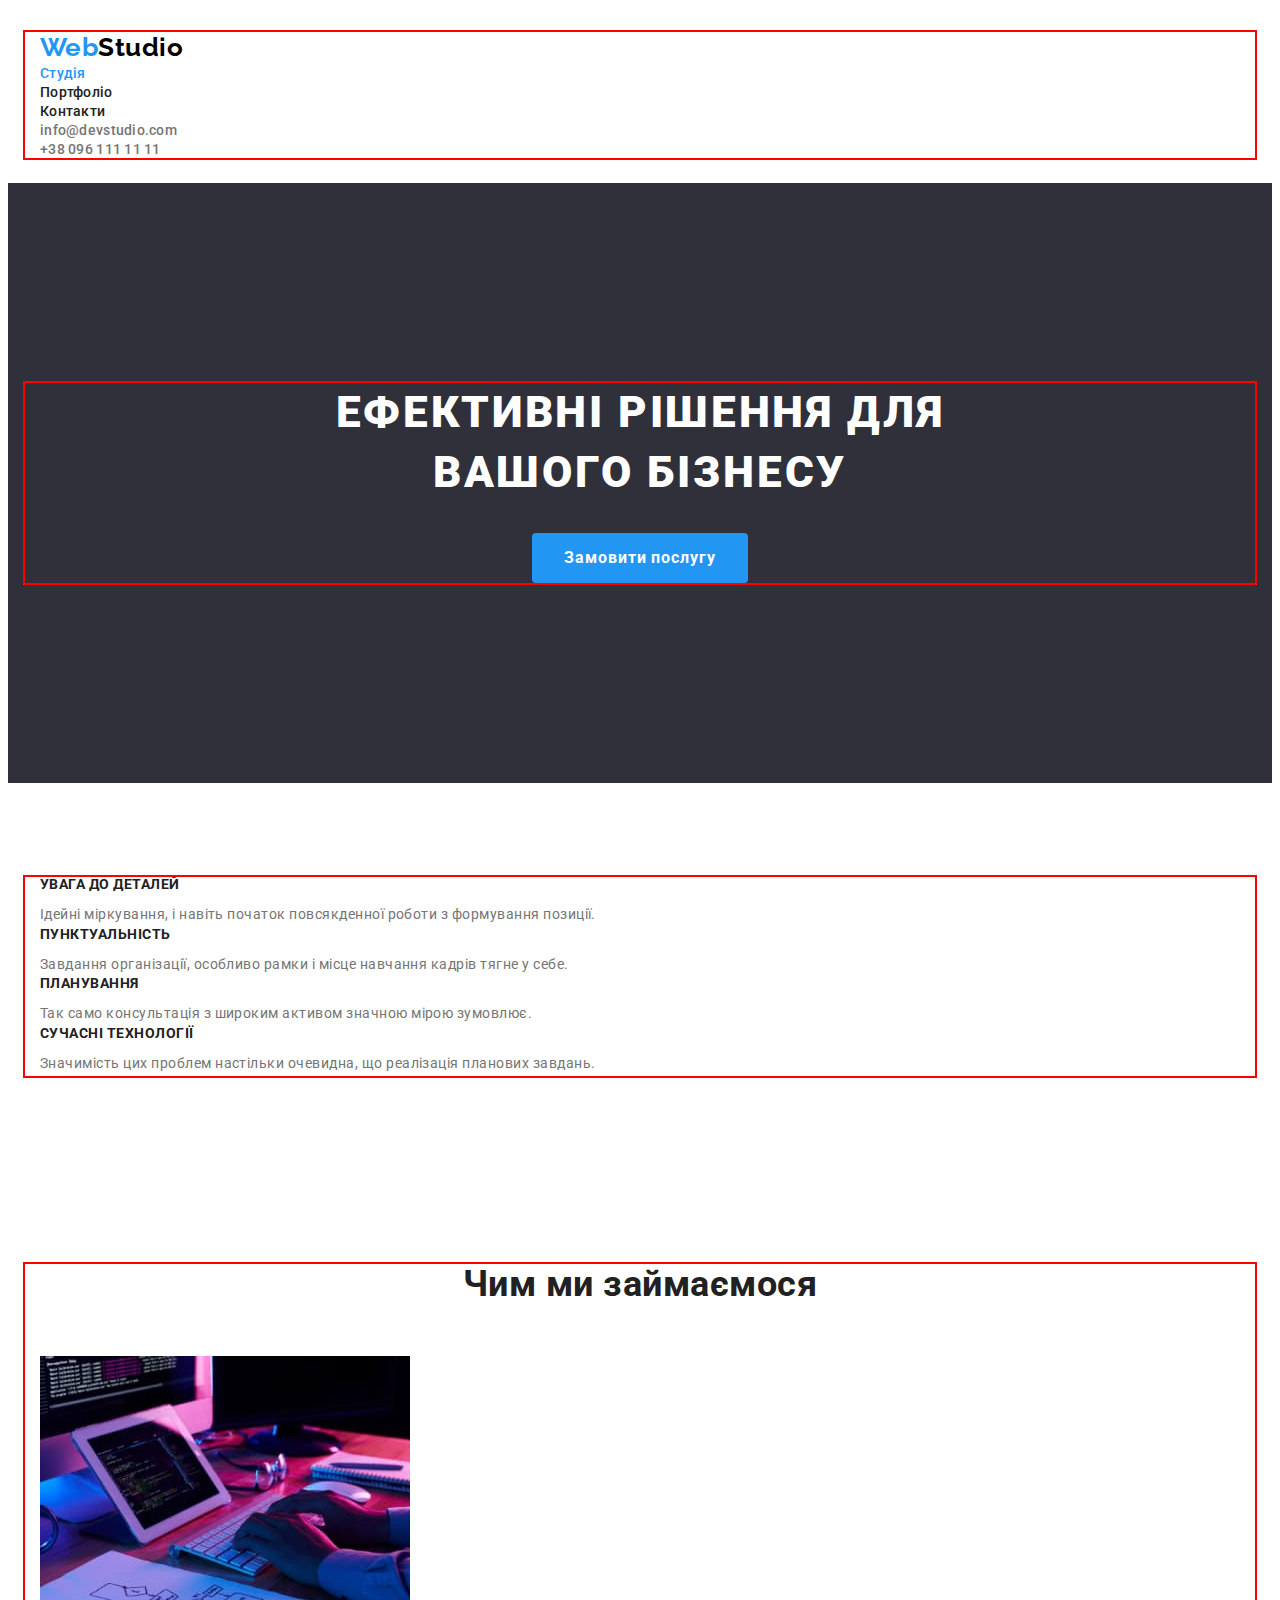
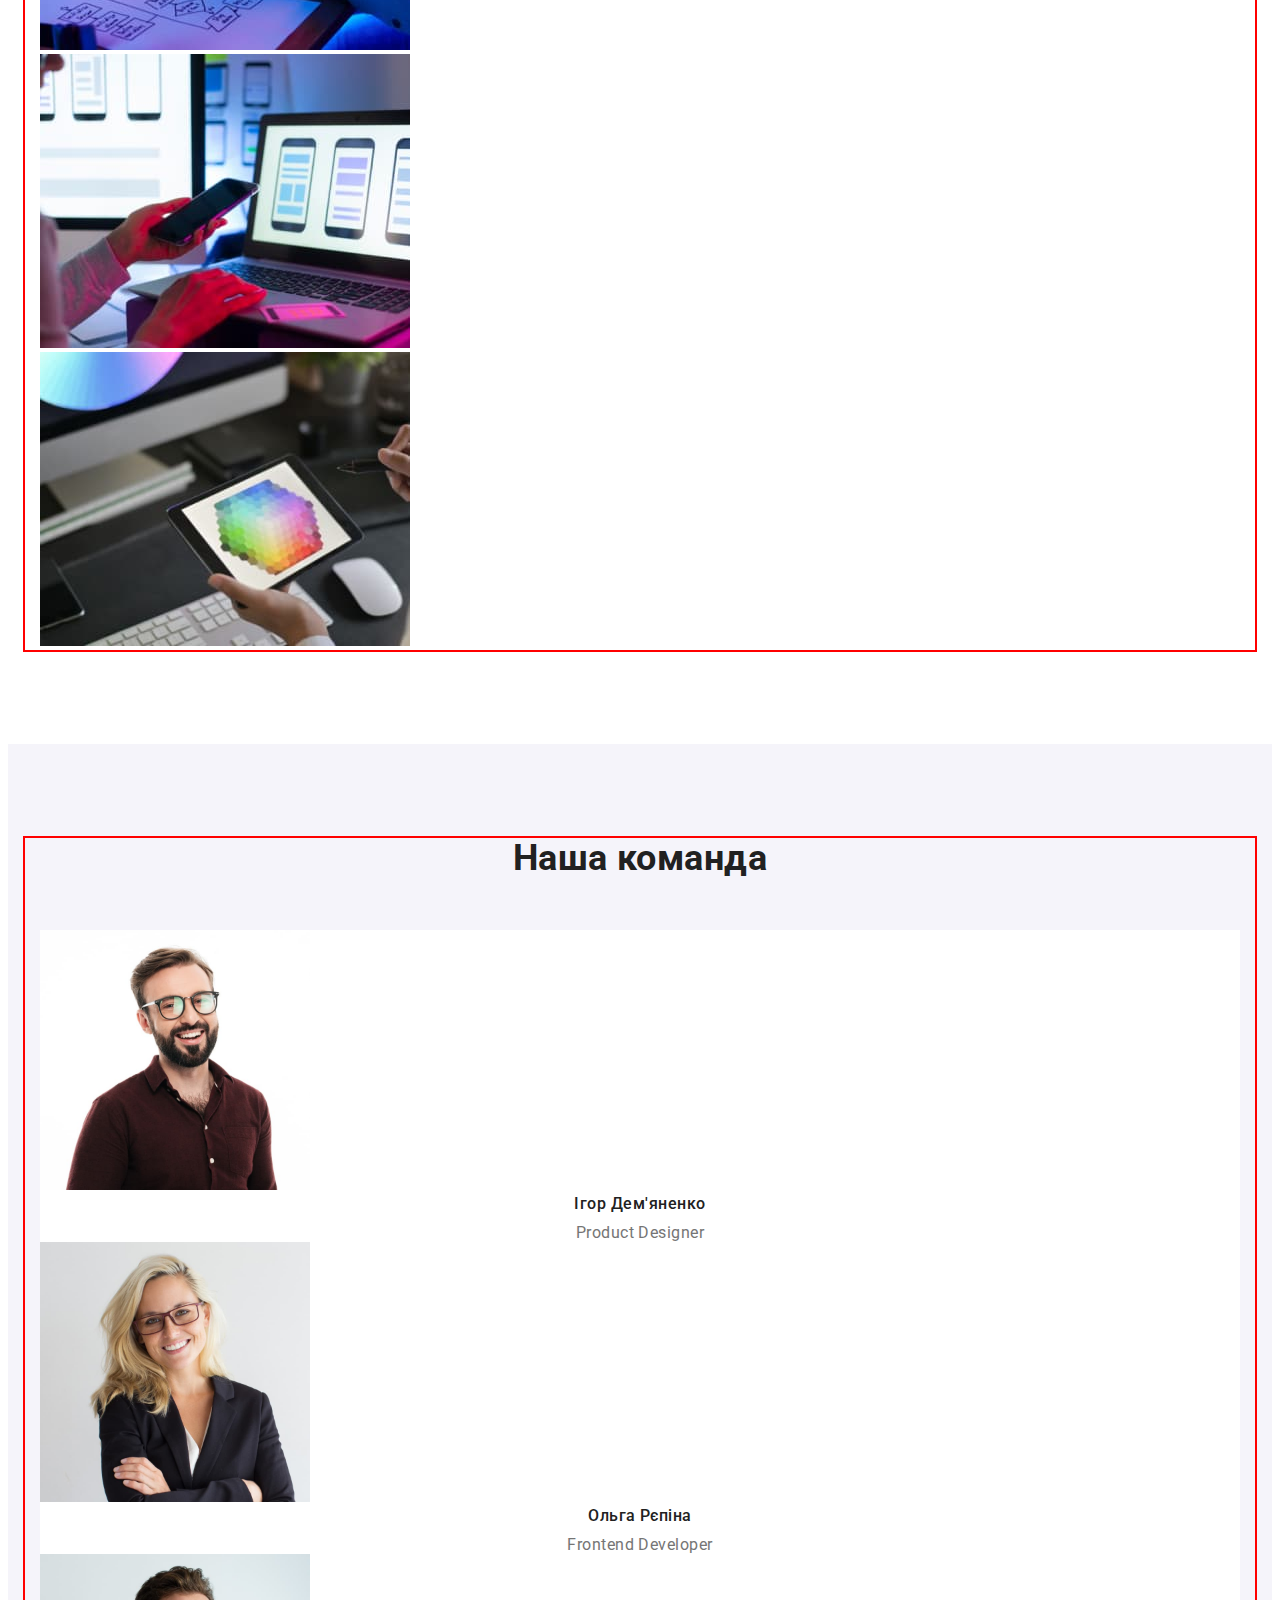
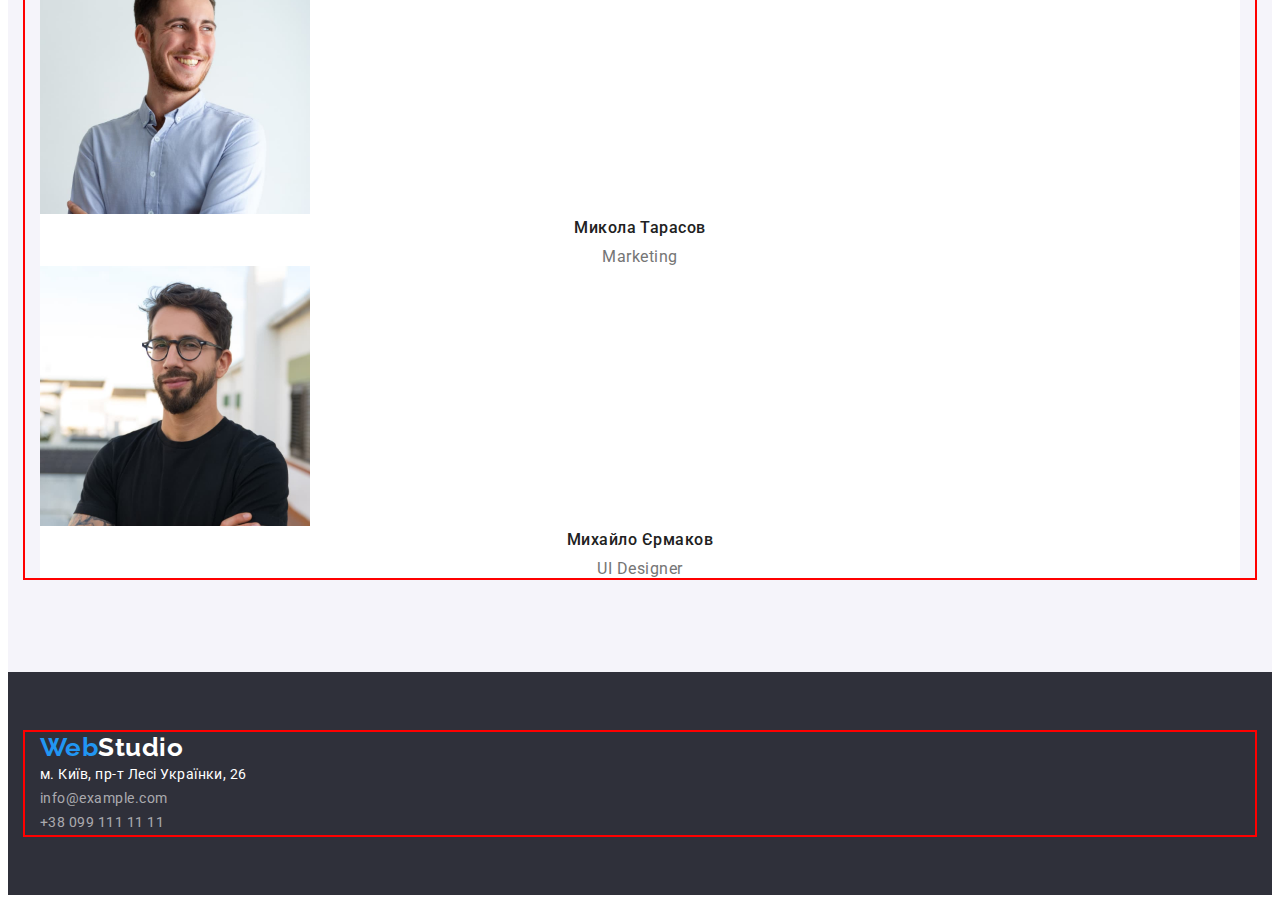
==== index.html @ cb7d6fda "blok" ====
<!DOCTYPE html>
<html lang="uk">
  <head>
    <meta charset="UTF-8" />
    <meta http-equiv="X-UA-Compatible" content="IE=edge" />
    <meta name="viewport" content="width=device-width, initial-scale=1.0" />
    <title>Студія</title>
    <link rel="preconnect" href="https://fonts.googleapis.com" />
    <link rel="preconnect" href="https://fonts.gstatic.com" crossorigin />
    <link
      href="https://fonts.googleapis.com/css2?family=Raleway:wght@700&family=Roboto:wght@400;500;700;900&display=swap"
      rel="stylesheet"
    />
    <link
      rel="stylesheet"
      href="https://cdnjs.cloudflare.com/ajax/libs/modern-normalize/1.1.0/modern-normalize.min.css"
      integrity="sha512-wpPYUAdjBVSE4KJnH1VR1HeZfpl1ub8YT/NKx4PuQ5NmX2tKuGu6U/JRp5y+Y8XG2tV+wKQpNHVUX03MfMFn9Q=="
      crossorigin="anonymous"
      referrerpolicy="no-referrer"
    />
    <link rel="stylesheet" href="./css/styles.css" />
  </head>
  <body>
    <header class="header">
      <div class="container">
        <nav class="nav">
          <a class="logo" href="./index.html"
            >Web<span class="header-logo">Studio</span></a
          >
          <ul class="header-nav-list list">
            <li>
              <a class="header-nav link current" href="./index.html">Студія</a>
            </li>
            <li>
              <a class="header-nav link" href="./portfolio.html">Портфоліо</a>
            </li>
            <li><a class="header-nav link" href="">Контакти</a></li>
          </ul>
        </nav>
        <ul class="header-link-list list">
          <li>
            <a class="header-link link" href="mailto:info@devstudio.com"
              >info@devstudio.com</a
            >
          </li>
          <li>
            <a class="header-link link" href="tel:+380961111111"
              >+38 096 111 11 11</a
            >
          </li>
        </ul>
      </div>
    </header>
    <main>
      <!--hero-->
      <section class="hero section">
        <div class="container">
          <h1 class="hero-title">Ефективні рішення для вашого бізнесу</h1>
          <button class="hero-btn btn" type="button">Замовити послугу</button>
        </div>
      </section>
      <!--advantage-->
      <section class="advantage section">
        <div class="container">
          <h2 class="visually-hidden">переваги</h2>
          <ul class="list">
            <li>
              <h3 class="advantage-title">Увага до деталей</h3>
              <p class="advantage-text">
                Ідейні міркування, і навіть початок повсякденної роботи з
                формування позиції.
              </p>
            </li>
            <li>
              <h3 class="advantage-title">Пунктуальність</h3>
              <p class="advantage-text">
                Завдання організації, особливо рамки і місце навчання кадрів тягне
                у себе.
              </p>
            </li>
            <li>
              <h3 class="advantage-title">Планування</h3>
              <p class="advantage-text">
                Так само консультація з широким активом значною мірою зумовлює.
              </p>
            </li>
            <li>
              <h3 class="advantage-title">Сучасні технології</h3>
              <p class="advantage-text">
                Значимість цих проблем настільки очевидна, що реалізація планових
                завдань.
              </p>
            </li>
          </ul>
        </div>
      </section>
      <!--work-->
      <section class="work section">
        <div class="container">
          <h2 class="work-title title">Чим ми займаємося</h2>
          <ul class="list">
            <li>
              <img
                src="./images/box1.jpg"
                alt="справа1"
                width="370"
                height="294"
              />
            </li>
            <li>
              <img
                src="./images/box2.jpg"
                alt="справа2"
                width="370"
                height="294"
              />
            </li>
            <li>
              <img
                src="./images/box3.jpg"
                alt="справа3"
                width="370"
                height="294"
              />
            </li>
          </ul>
        </div>
      </section>
      <!--team-->
      <section class="team section">
        <div class="container">
          <h2 class="team-title title">Наша команда</h2>
          <ul class="list">
            <li class="team-item">
              <img
                src="./images/member1.jpg"
                alt="учасник1"
                width="270"
                height="260"
              />
              <h3 class="team-item-title">Ігор Дем'яненко</h3>
              <p class="team-item-text">Product Designer</p>
            </li>
            <li class="team-item">
              <img
                src="./images/member2.jpg"
                alt="учасник2"
                width="270"
                height="260"
              />
              <h3 class="team-item-title">Ольга Рєпіна</h3>
              <p class="team-item-text">Frontend Developer</p>
            </li>
            <li class="team-item">
              <img
                src="./images/member3.jpg"
                alt="учасник3"
                width="270"
                height="260"
              />
              <h3 class="team-item-title">Микола Тарасов</h3>
              <p class="team-item-text">Marketing</p>
            </li>
            <li class="team-item">
              <img
                src="./images/member4.jpg"
                alt="учасник4"
                width="270"
                height="260"
              />
              <h3 class="team-item-title">Михайло Єрмаков</h3>
              <p class="team-item-text">UI Designer</p>
            </li>
          </ul>
        </div>
      </section>
    </main>
    <footer class="footer">
      <div class="container">
        <a class="logo" href="./index.html"
          >Web<span class="footer-logo">Studio</span></a
        >
        <address class="address">
          <ul class="address-list list">
            <li>
              <a
                class="footer-nav-link link"
                href="https://goo.gl/maps/BqAtZhTT1JkKeaT78"
                target="_blank"
                rel="noreferrer noopener nofollow"
                >м. Київ, пр-т Лесі Українки, 26</a
              >
            </li>
            <li>
              <a class="footer-nav link" href="mailto:info@example.com"
                >info@example.com</a
              >
            </li>
            <li>
              <a class="footer-nav link" href="tel:+380991111111"
                >+38 099 111 11 11</a
              >
            </li>
          </ul>
        </address>
      </div>
    </footer>
  </body>
</html>
---- css/styles.css ----
:root {
    --primery-text-color:#212121;
    --second-text-color:#757575;
    --accent-color:#2196F3;
    --accent-second-color: #FFFFFF;
    --bgc-primery:#FFFFFF;
    --bgc-second:#F5F4FA;
}

h1, h2, h3, h4, h5, h6 {
    margin-top: 0;
}

ul, p {
    margin-top: 0;
    margin-bottom: 0;
    padding-left: 0;
}

body {
    background: var(--bgc-primery);
    color: var(--primery-text-color);
    font-family: Roboto, sans-serif;
    letter-spacing: 0.03em;
}
.container {
    width: 1200px;
    padding-right: 15px;
    padding-left: 15px;
    margin-left: auto;
    margin-right: auto;
    outline: 2px solid red;
}
.visually-hidden {
    position: absolute;
    white-space: nowrap;
    width: 1px;
    height: 1px;
    overflow: hidden;
    border: 0;
    padding: 0;
    clip: rect(0 0 0 0);
    clip-path: inset(50%);
    margin: -1px;
}
.list{
    list-style: none;
}
.link{
    text-decoration: none;
}
.btn {
    font-family: inherit; 
    cursor: pointer;
    border-radius: 4px;
    border: none;
    display: inline-block;
}
.logo {
    color: var(--accent-color);
    text-decoration: none;
    font-family: 'Raleway', sans-serif;
    font-weight: 700;
    font-size: 26px;
    line-height: 1.19;
}
.title {
    font-size: 36px;
    line-height: 1.16;
    text-align: center;
    margin-bottom: 50px;
}
.section {
    padding-top: 94px;
    padding-bottom: 94px;
}

/* header */
.header {
    padding-top: 24px;
    padding-bottom: 25px;
}
.header-logo {
    color: #000000;
}
.header-nav-list .link.current{
    color: var(--accent-color);
}
.header-nav {
    color: var(--primery-text-color);
    font-weight: 500;
    font-size: 14px;
    line-height: 1.14;
    letter-spacing: 0.02em;

}

.header-link {
    color: var(--second-text-color);
    font-weight: 500;
    font-size: 14px;
    line-height: 1,14;
    letter-spacing: 0.02em;
}

.header .link:hover,
.header .link:focus {
    color: var(--accent-color);
}
/* hero */
.hero{
    padding-top: 200px;
    padding-bottom: 200px;
    text-align: center;
    background-color: #2F303A; 
        /* тимчасово */
     }
.hero-title{
    font-weight: 900;
    font-size: 44px;
    line-height: 1.36;
    text-align: center;
    letter-spacing: 0.06em;
    text-transform: uppercase;
    color: var(--accent-second-color);
    margin-bottom: 30px;
    max-width: 696px;
    margin-left: auto;
    margin-right: auto;
    
}
.hero-btn{
    font-weight: 700;
    font-size: 16px;
    line-height: 1.88;
    letter-spacing: 0.06em;
    color: var(--accent-second-color);
    background-color: var(--accent-color);
    padding: 10px 32px;
    min-width: 216px;
}
.hero-btn:hover, .hero-btn:focus {
    background-color: #188CE8;
}
    

/* advantage */
.advantage-title{
    font-size: 14px;
    line-height: 1.14;
    text-transform: uppercase;
    margin-bottom: 10px;
}
.advantage-text{
    font-size: 14px;
    line-height: 1.71;
    color: var(--second-text-color);
}
/* work */


/* team */
.team{
    background-color: var(--bgc-second);
}
.team-item{
    background-color: var(--bgc-primery);
}
.team-item-title{
    font-weight: 500;
    font-size: 16px;
    line-height: 1.19;
    text-align: center;
    margin-bottom: 10px;
}
.team-item-text{
    font-size: 16px;
    line-height: 1.19;
    text-align: center;
    color: var(--second-text-color);
}

/* footer */
.footer{
    background-color: #2F303A;
    padding-top: 60px;
    padding-bottom: 60px;
}
.footer .logo {
    margin-bottom: 20px;
}
.footer-logo{
    color: var(--accent-second-color);
}
.address-list{
    font-style: normal;
    font-size: 14px;
    line-height: 1.71;
}
.footer-nav-link{
    color: var(--accent-second-color);
}
.footer-nav{
    color: rgba(255, 255, 255, 0.6);
}
.footer .link:hover,
.footer .link:focus {
    color: var(--accent-color);
}
/* portfolio */
.portfolio-btn {
    font-weight: 500;
    font-size: 16px;
    line-height: 1.63;
    color: var(--primery-text-color);
    background-color: var(--bgc-second);
    padding: 6px 22px;
}
.portfolio-btn:hover, .portfolio-btn:focus {
    color: var(--accent-second-color);
    background-color: var(--accent-color);
}
.portfolio-box-title{
    font-size: 18px;
    line-height: 2;
    letter-spacing: 0.06em;
    color: var(--primery-text-color);
    margin-bottom: 4px;
}
.portfolio-box-text{
    font-size: 16px;
    line-height: 1.88;
    color: var(--second-text-color);
}
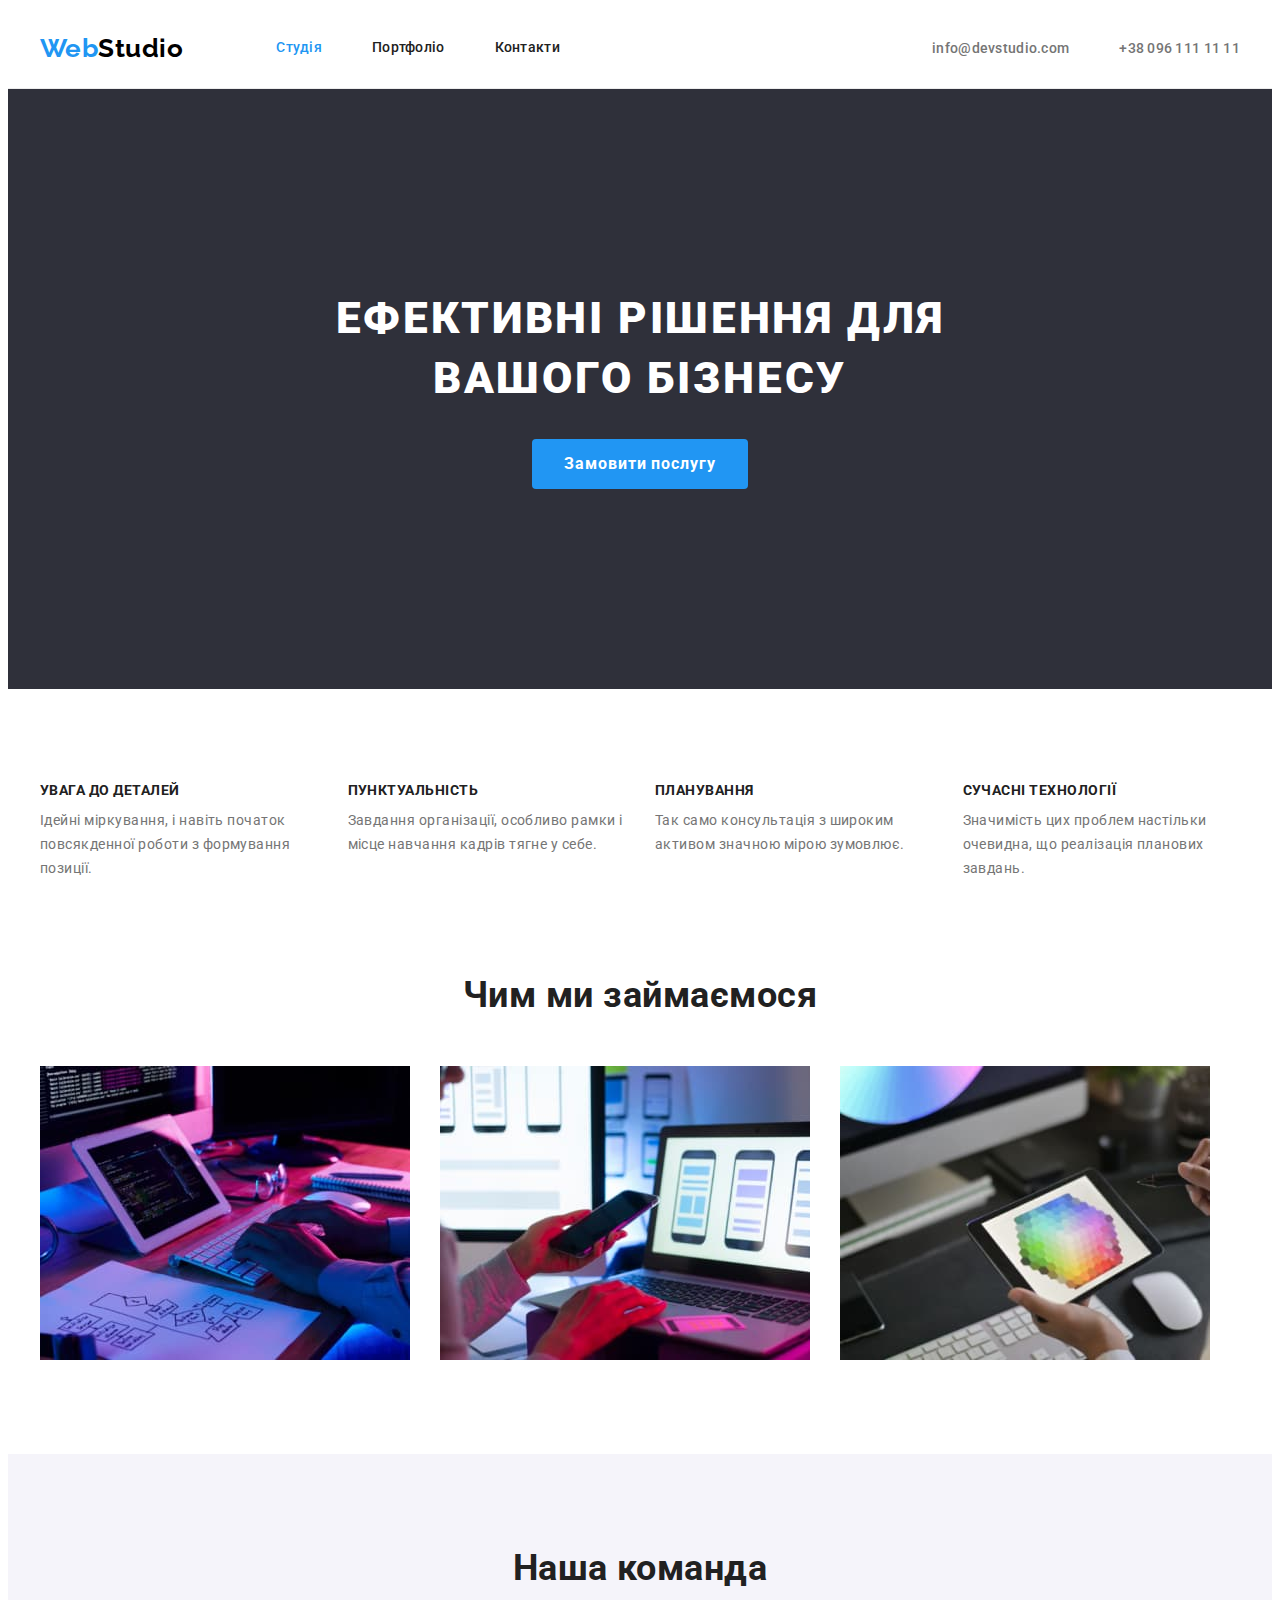
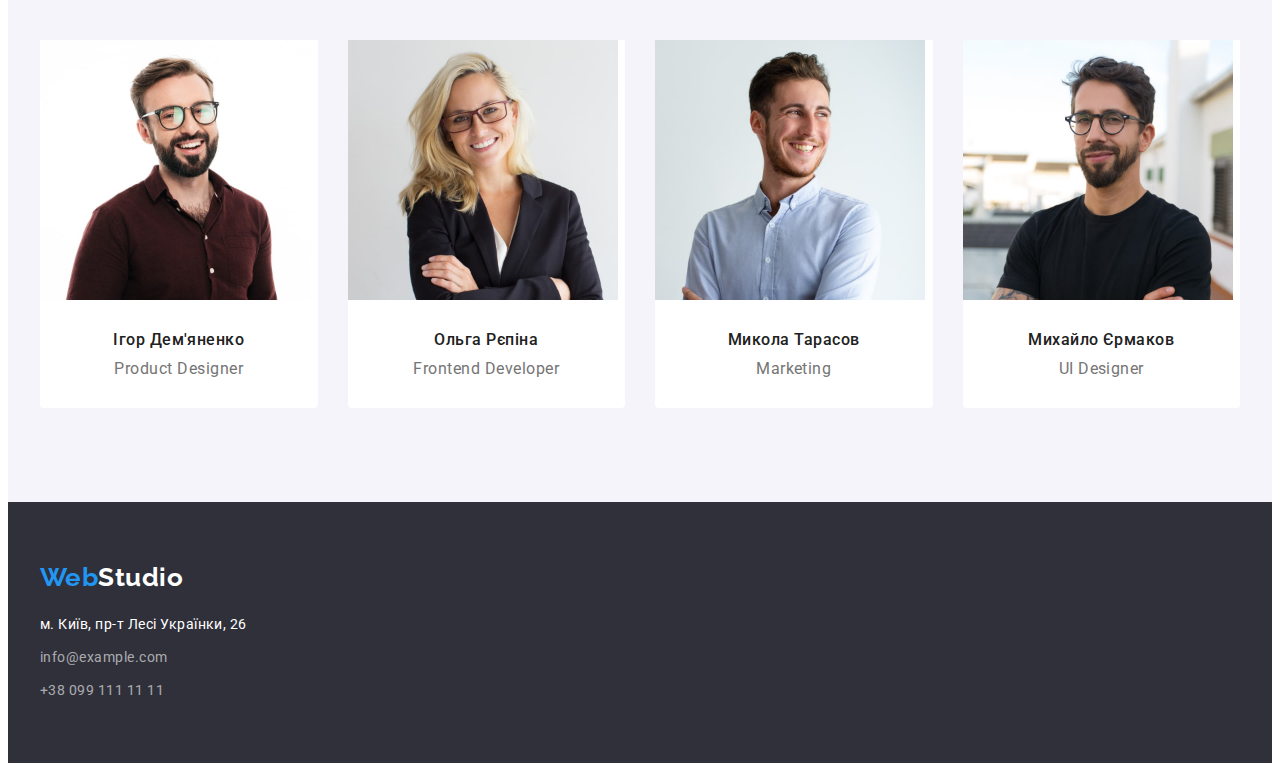
==== commit 2b274912: "flex" ====
--- a/index.html
+++ b/index.html
@@ -22,7 +22,7 @@
   </head>
   <body>
     <header class="header">
-      <div class="container">
+      <div class="container header-box">
         <nav class="nav">
           <a class="logo" href="./index.html"
             >Web<span class="header-logo">Studio</span></a
@@ -63,28 +63,28 @@
       <section class="advantage section">
         <div class="container">
           <h2 class="visually-hidden">переваги</h2>
-          <ul class="list">
-            <li>
+          <ul class="advantage-list list">
+            <li class="advantage-item">
               <h3 class="advantage-title">Увага до деталей</h3>
               <p class="advantage-text">
                 Ідейні міркування, і навіть початок повсякденної роботи з
                 формування позиції.
               </p>
             </li>
-            <li>
+            <li class="advantage-item">
               <h3 class="advantage-title">Пунктуальність</h3>
               <p class="advantage-text">
                 Завдання організації, особливо рамки і місце навчання кадрів тягне
                 у себе.
               </p>
             </li>
-            <li>
+            <li class="advantage-item">
               <h3 class="advantage-title">Планування</h3>
               <p class="advantage-text">
                 Так само консультація з широким активом значною мірою зумовлює.
               </p>
             </li>
-            <li>
+            <li class="advantage-item">
               <h3 class="advantage-title">Сучасні технології</h3>
               <p class="advantage-text">
                 Значимість цих проблем настільки очевидна, що реалізація планових
@@ -98,8 +98,8 @@
       <section class="work section">
         <div class="container">
           <h2 class="work-title title">Чим ми займаємося</h2>
-          <ul class="list">
-            <li>
+          <ul class="work-list list">
+            <li class="work-item">
               <img
                 src="./images/box1.jpg"
                 alt="справа1"
@@ -107,7 +107,7 @@
                 height="294"
               />
             </li>
-            <li>
+            <li class="work-item">
               <img
                 src="./images/box2.jpg"
                 alt="справа2"
@@ -115,7 +115,7 @@
                 height="294"
               />
             </li>
-            <li>
+            <li class="work-item">
               <img
                 src="./images/box3.jpg"
                 alt="справа3"
@@ -130,7 +130,7 @@
       <section class="team section">
         <div class="container">
           <h2 class="team-title title">Наша команда</h2>
-          <ul class="list">
+          <ul class="team-list list">
             <li class="team-item">
               <img
                 src="./images/member1.jpg"
@@ -138,8 +138,10 @@
                 width="270"
                 height="260"
               />
-              <h3 class="team-item-title">Ігор Дем'яненко</h3>
-              <p class="team-item-text">Product Designer</p>
+              <div class="team-box-title">
+                <h3 class="team-item-title">Ігор Дем'яненко</h3>
+                <p class="team-item-text">Product Designer</p>
+              </div>
             </li>
             <li class="team-item">
               <img
@@ -148,8 +150,10 @@
                 width="270"
                 height="260"
               />
-              <h3 class="team-item-title">Ольга Рєпіна</h3>
-              <p class="team-item-text">Frontend Developer</p>
+              <div class="team-box-title">
+                <h3 class="team-item-title">Ольга Рєпіна</h3>
+                <p class="team-item-text">Frontend Developer</p>
+              </div>
             </li>
             <li class="team-item">
               <img
@@ -158,8 +162,10 @@
                 width="270"
                 height="260"
               />
-              <h3 class="team-item-title">Микола Тарасов</h3>
-              <p class="team-item-text">Marketing</p>
+              <div class="team-box-title">
+                <h3 class="team-item-title">Микола Тарасов</h3>
+                <p class="team-item-text">Marketing</p>
+              </div>
             </li>
             <li class="team-item">
               <img
@@ -168,8 +174,10 @@
                 width="270"
                 height="260"
               />
-              <h3 class="team-item-title">Михайло Єрмаков</h3>
-              <p class="team-item-text">UI Designer</p>
+              <div class="team-box-title">
+                <h3 class="team-item-title">Михайло Єрмаков</h3>
+                <p class="team-item-text">UI Designer</p>
+              </div>
             </li>
           </ul>
         </div>
--- a/css/styles.css
+++ b/css/styles.css
@@ -16,7 +16,11 @@
     margin-bottom: 0;
     padding-left: 0;
 }
-
+img {
+    display: block;
+    max-width: 100%;
+    height: auto;
+}
 body {
     background: var(--bgc-primery);
     color: var(--primery-text-color);
@@ -29,7 +33,7 @@
     padding-left: 15px;
     margin-left: auto;
     margin-right: auto;
-    outline: 2px solid red;
+    /* outline: 2px solid red; */
 }
 .visually-hidden {
     position: absolute;
@@ -77,8 +81,14 @@
 
 /* header */
 .header {
-    padding-top: 24px;
-    padding-bottom: 25px;
+    border-bottom: 1px solid #ECECEC;
+}
+.nav {
+    display: flex;
+    align-items: center;
+}
+.header .logo {
+    margin-right: 93px;
 }
 .header-logo {
     color: #000000;
@@ -86,13 +96,24 @@
 .header-nav-list .link.current{
     color: var(--accent-color);
 }
+.header .list {
+    display: flex;
+    column-gap: 50px;
+}
+.header-box {
+    display: flex;
+}
+
 .header-nav {
     color: var(--primery-text-color);
     font-weight: 500;
     font-size: 14px;
     line-height: 1.14;
     letter-spacing: 0.02em;
-
+    
+}
+.header-link-list {
+    margin-left: auto;
 }
 
 .header-link {
@@ -101,6 +122,12 @@
     font-size: 14px;
     line-height: 1,14;
     letter-spacing: 0.02em;
+}
+.header .link {
+    display: block;
+    padding-top: 32px ;
+    padding-bottom: 32px;
+
 }
 
 .header .link:hover,
@@ -145,6 +172,16 @@
     
 
 /* advantage */
+.advantage {
+    padding-bottom: 0;
+}
+.advantage-list {
+    display: flex;
+    column-gap: 30px;
+}
+.advantage-item {
+    width: calc((100% - 90px) / 4);
+}
 .advantage-title{
     font-size: 14px;
     line-height: 1.14;
@@ -157,14 +194,32 @@
     color: var(--second-text-color);
 }
 /* work */
+.work-list {
+    display: flex;
+    column-gap: 30px;
+}
+.work-item {
+    width: calc((100% -60px) /3);
+}
 
 
 /* team */
 .team{
     background-color: var(--bgc-second);
+    
+}
+.team-list {
+    display: flex;
+    column-gap: 30px;
 }
 .team-item{
     background-color: var(--bgc-primery);
+    width: calc((100% - 90px) / 4);
+    border-radius: 0px 0px 4px 4px;
+
+}
+.team-box-title {
+    padding: 30px 15px;
 }
 .team-item-title{
     font-weight: 500;
@@ -187,6 +242,7 @@
     padding-bottom: 60px;
 }
 .footer .logo {
+    display: inline-block;
     margin-bottom: 20px;
 }
 .footer-logo{
@@ -196,12 +252,16 @@
     font-style: normal;
     font-size: 14px;
     line-height: 1.71;
+}footer .link {
+    display: inline-block;
 }
 .footer-nav-link{
     color: var(--accent-second-color);
 }
 .footer-nav{
     color: rgba(255, 255, 255, 0.6);
+    margin-top: 9px;
+
 }
 .footer .link:hover,
 .footer .link:focus {
@@ -219,6 +279,25 @@
 .portfolio-btn:hover, .portfolio-btn:focus {
     color: var(--accent-second-color);
     background-color: var(--accent-color);
+}
+.list-btn {
+    display: flex;
+    column-gap: 8px;
+    justify-content: center;
+    margin-bottom: 50px;
+}
+.portfolio-list {
+    display: flex;
+    flex-wrap: wrap;
+    gap: 30px;
+}
+.portfolio-item {
+    width: calc((100% - 60px) / 3);
+}
+.box-title {
+    padding: 20px 24px;
+    border: 1px solid #EEEEEE;
+    border-top: none;
 }
 .portfolio-box-title{
     font-size: 18px;
